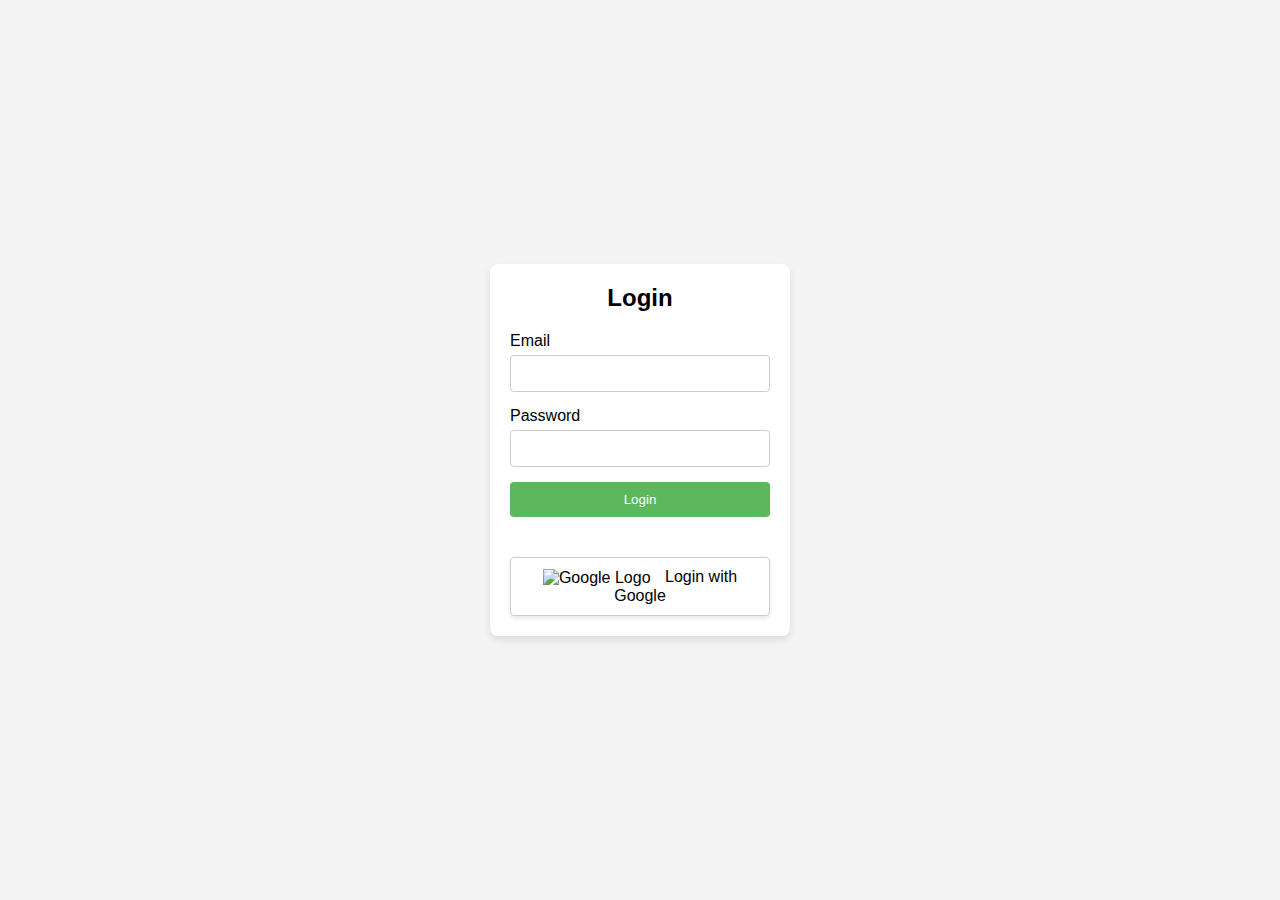
==== index.html @ 0c1368bf "added index.html" ====
<!DOCTYPE html>
<html lang="en">
<head>
    <meta charset="UTF-8">
    <meta name="viewport" content="width=device-width, initial-scale=1.0">
    <title>Login Page</title>
    <link rel="stylesheet" href="styles.css">
</head>
<body>
    <div class="login-container">
        <h2>Login</h2>
        <form action="submit-login" method="POST">
            <div class="input-group">
                <label for="email">Email</label>
                <input type="email" id="email" name="email" required>
            </div>
            <div class="input-group">
                <label for="password">Password</label>
                <input type="password" id="password" name="password" required>
            </div>
            <button type="submit" class="login-btn">Login</button>
            <div class="google-login">
                <a href="https://accounts.google.com/signin/v2/identifier?hl=en" class="google-link">
                    <img src="https://www.google.com/images/branding/googleg/1x/googleg_standard_color_128dp.png" alt="Google Logo" class="google-logo"> 
                    Login with Google
                </a>
            </div>
        </form>
    </div>
</body>
</html>
---- styles.css ----
* {
    margin: 0;
    padding: 0;
    box-sizing: border-box;
}

body {
    font-family: Arial, sans-serif;
    background-color: #f4f4f4;
    display: flex;
    justify-content: center;
    align-items: center;
    height: 100vh;
}

.login-container {
    background-color: white;
    padding: 20px;
    border-radius: 8px;
    box-shadow: 0 4px 8px rgba(0, 0, 0, 0.1);
    width: 300px;
    text-align: center;
}

h2 {
    margin-bottom: 20px;
}

.input-group {
    margin-bottom: 15px;
    text-align: left;
}

label {
    display: block;
    margin-bottom: 5px;
}

input {
    width: 100%;
    padding: 10px;
    border: 1px solid #ccc;
    border-radius: 4px;
}

.login-btn {
    width: 100%;
    padding: 10px;
    background-color: #5cb85c;
    color: white;
    border: none;
    border-radius: 4px;
    cursor: pointer;
    margin-bottom: 20px;
}

.login-btn:hover {
    background-color: #4cae4c;
}

.google-login {
    margin-top: 20px;
}

.google-link {
    display: inline-block;
    text-decoration: none;
    color: black;
    border: 1px solid #ccc;
    padding: 10px;
    border-radius: 4px;
    width: 100%;
    box-shadow: 0 2px 4px rgba(0, 0, 0, 0.1);
    transition: background-color 0.3s ease;
}

.google-link:hover {
    background-color: #f8f8f8;
}

.google-logo {
    height: 20px;
    vertical-align: middle;
    margin-right: 10px;
}
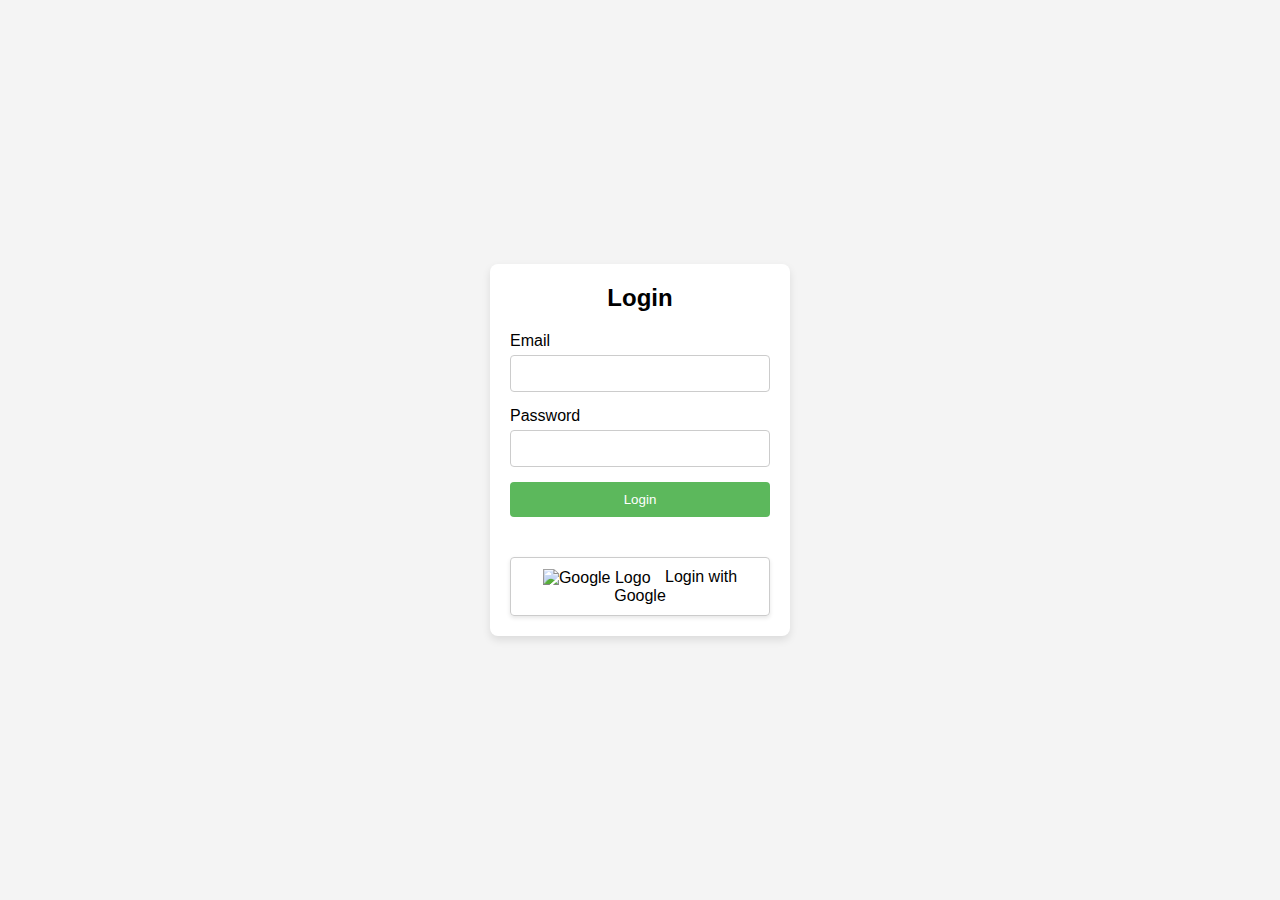
==== commit 358815f5: "Update index.html" ====
--- a/index.html
+++ b/index.html
@@ -6,7 +6,7 @@
     <title>Login Page</title>
     <link rel="stylesheet" href="styles.css">
 </head>
-<body>
+<body bg="Anime.jpg">
     <div class="login-container">
         <h2>Login</h2>
         <form action="submit-login" method="POST">
@@ -20,7 +20,7 @@
             </div>
             <button type="submit" class="login-btn">Login</button>
             <div class="google-login">
-                <a href="https://accounts.google.com/signin/v2/identifier?hl=en" class="google-link">
+                <a href="" class="google-link">
                     <img src="https://www.google.com/images/branding/googleg/1x/googleg_standard_color_128dp.png" alt="Google Logo" class="google-logo"> 
                     Login with Google
                 </a>
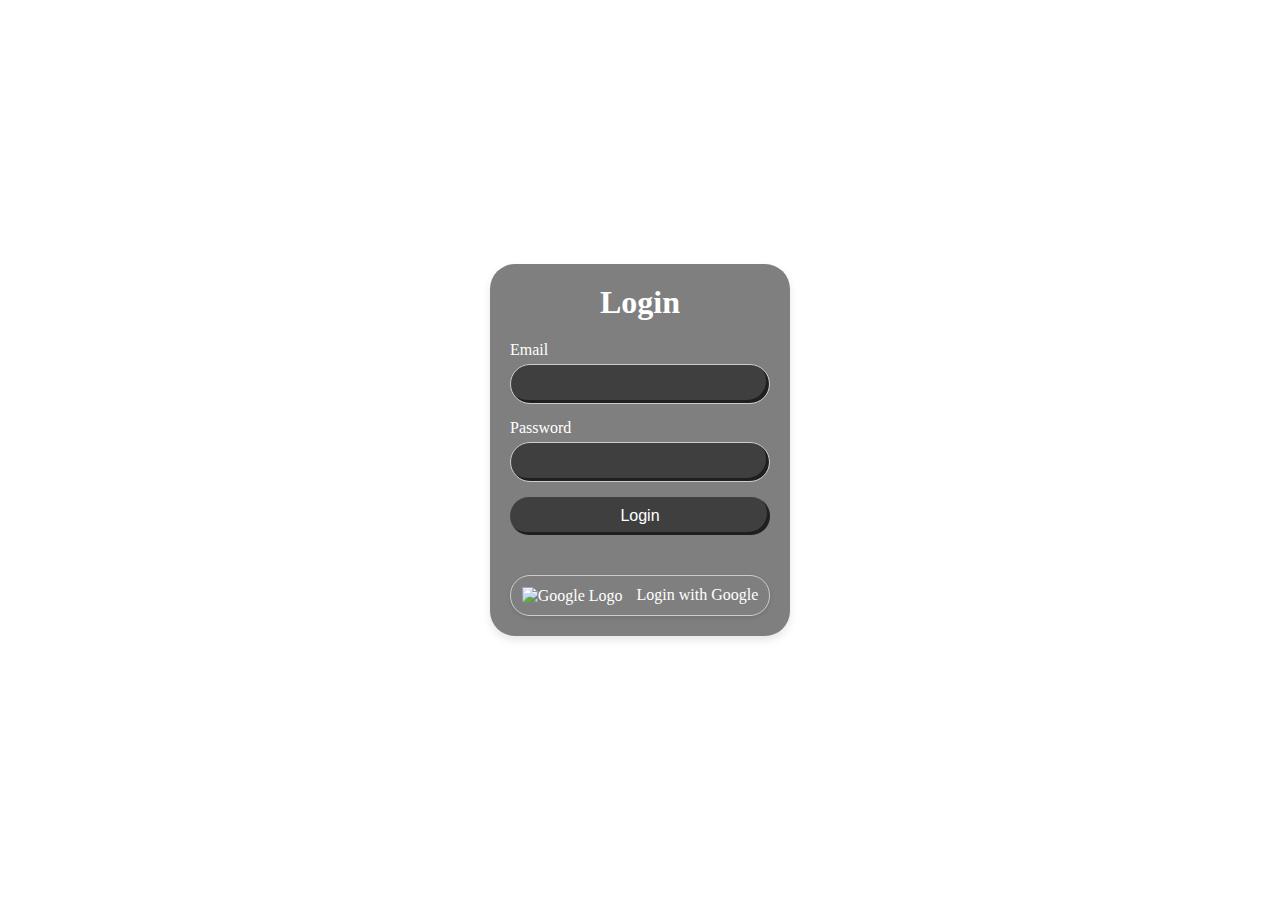
==== commit 2a8da645: "Update index.html" ====
--- a/index.html
+++ b/index.html
@@ -18,7 +18,7 @@
                 <label for="password">Password</label>
                 <input type="password" id="password" name="password" required>
             </div>
-            <button type="submit" class="login-btn">Login</button>
+            <button onclick="Home.html" type="submit" class="login-btn">Login</button>
             <div class="google-login">
                 <a href="" class="google-link">
                     <img src="https://www.google.com/images/branding/googleg/1x/googleg_standard_color_128dp.png" alt="Google Logo" class="google-logo"> 
--- a/styles.css
+++ b/styles.css
@@ -1,3 +1,4 @@
+
 * {
     margin: 0;
     padding: 0;
@@ -5,28 +6,40 @@
 }
 
 body {
-    font-family: Arial, sans-serif;
+    background-image: url('Anime.jpg.jpg');
+    height: 100vh;
+    background-repeat: no-repeat;
+    width: 100%;
+    background-size: cover;
+    background-position: center;
+    display: flex;
+    justify-content: center;
+    align-items: center;
+    /*font-family: Arial, sans-serif;
     background-color: #f4f4f4;
     display: flex;
     justify-content: center;
     align-items: center;
-    height: 100vh;
+    height: 100vh;*/
 }
-
 .login-container {
     background-color: white;
     padding: 20px;
-    border-radius: 8px;
+    border-radius: 25px;
+    background-color: rgba(0, 0, 0, 0.5);
     box-shadow: 0 4px 8px rgba(0, 0, 0, 0.1);
     width: 300px;
     text-align: center;
 }
 
 h2 {
+    color: white;
+    font-size: 2rem;
     margin-bottom: 20px;
 }
 
 .input-group {
+    color: white;
     margin-bottom: 15px;
     text-align: left;
 }
@@ -40,42 +53,50 @@
     width: 100%;
     padding: 10px;
     border: 1px solid #ccc;
-    border-radius: 4px;
+    border-radius: 20px;
+    background-color: rgba(0, 0, 0, 0.5);
+    box-shadow: inset -3px -3px rgba(0, 0, 0, 0.5);
+    color: white;
+    font-size: 1rem;
 }
 
 .login-btn {
     width: 100%;
     padding: 10px;
-    background-color: #5cb85c;
+    background-color: rgba(0, 0, 0, 0.5);
+    box-shadow: inset -3px -3px rgba(0, 0, 0, 0.5);
     color: white;
     border: none;
-    border-radius: 4px;
+    border-radius: 20px;
+    font-size: 1rem;
     cursor: pointer;
     margin-bottom: 20px;
 }
 
 .login-btn:hover {
-    background-color: #4cae4c;
+    background-color: rgba(255, 255, 255, 0.1);
+    color: white;
 }
 
 .google-login {
+    color: white;
     margin-top: 20px;
 }
 
 .google-link {
     display: inline-block;
     text-decoration: none;
-    color: black;
+    color: white;
     border: 1px solid #ccc;
     padding: 10px;
-    border-radius: 4px;
+    border-radius: 20px;
     width: 100%;
     box-shadow: 0 2px 4px rgba(0, 0, 0, 0.1);
     transition: background-color 0.3s ease;
 }
 
 .google-link:hover {
-    background-color: #f8f8f8;
+    background-color: rgba(255, 255, 255, 0.1);
 }
 
 .google-logo {
